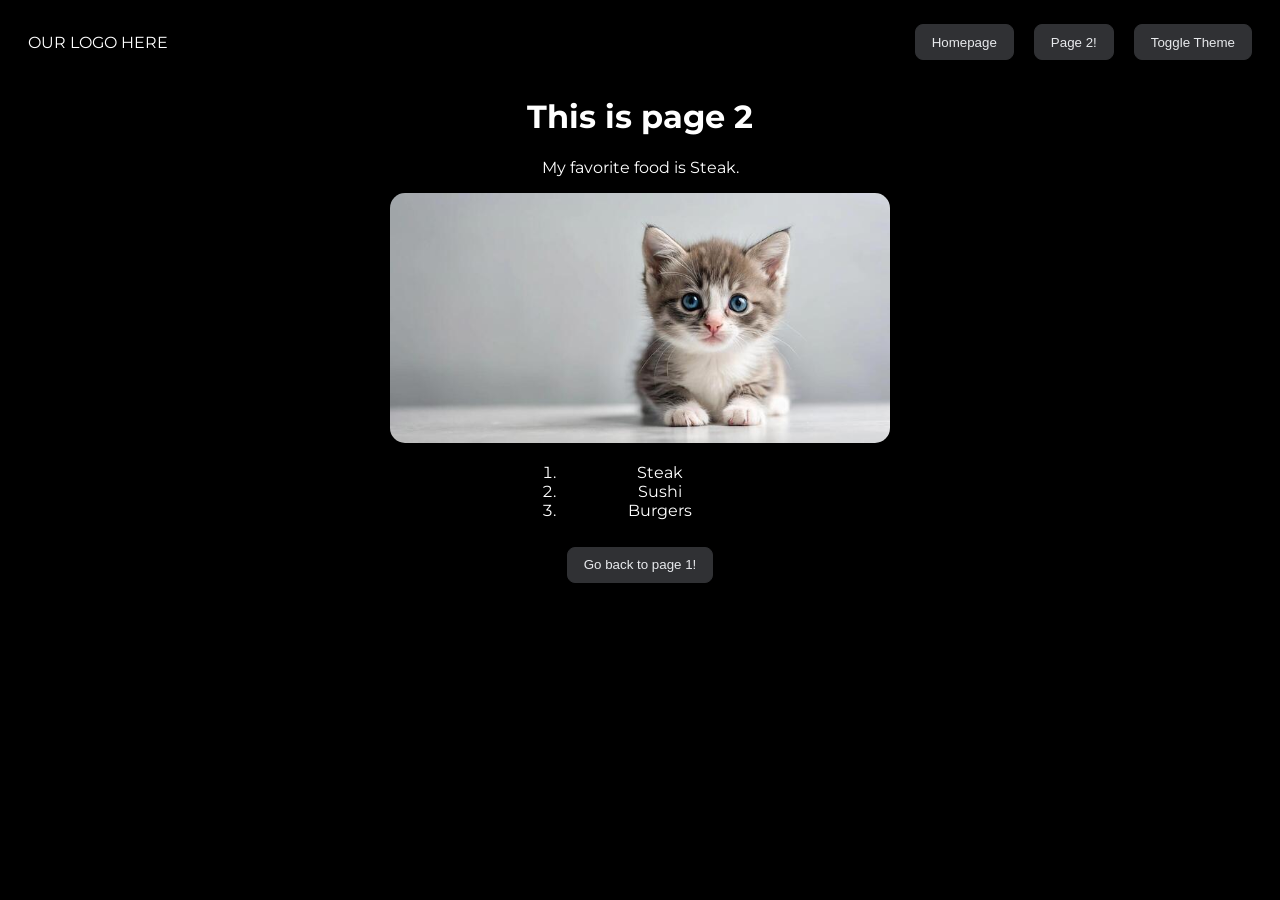
==== index2.html @ 09b5ce0d "First commit!" ====
<!doctype html>
<html>
  <head>
    <title>Food Page</title>
    <link rel="stylesheet" href="global.css" />
    <link rel="preconnect" href="https://fonts.googleapis.com" />
    <link rel="preconnect" href="https://fonts.gstatic.com" crossorigin />
    <link
      href="https://fonts.googleapis.com/css2?family=Montserrat:ital,wght@0,100..900;1,100..900&display=swap"
      rel="stylesheet"
    />
    <link
      href="https://fonts.googleapis.com/css2?family=Montserrat:ital,wght@0,100..900;1,100..900&display=swap"
      rel="stylesheet"
    />
    <script src="scripts.js"></script>
  </head>
  <body>
    <header>
      <div id="logo">OUR LOGO HERE</div>
      <nav>
        <ul>
          <li>
            <a href="index.html"><button class="button">Homepage</button></a>
          </li>
          <li>
            <a href="index2.html"><button class="button">Page 2!</button></a>
          </li>
          <li>
            <button class="button" id="theme-toggle">Toggle Theme</button>
          </li>
        </ul>
      </nav>
    </header>

    <div class="wrapping-div">
      <h1>This is page 2</h1>
      <p>My favorite food is Steak.</p>
      <img
        src="cute-curious-gray-and-white-kitten-in-a-long-shot-photo.jpg"
        alt="Beautiful puppy"
      />
      <ol>
        <li>Steak</li>
        <li>Sushi</li>
        <li>Burgers</li>
      </ol>
      <a href="index.html">
        <button class="button">Go back to page 1!</button>
      </a>
    </div>
  </body>
</html>
---- global.css ----
body {
  font-family: "Montserrat", sans-serif;
  font-optical-sizing: auto;
  color: white;
  background-color: black;
  padding: 0px 0px 50px 0px;
}

body.light {
  color: black;
  background-color: white;
}

.wrapping-div {
  text-align: center;
}

img {
  max-width: 500px;
  border-radius: 15px;
}

ol {
  max-width: 200px;
  margin: 1em auto;
}

.button {
  background-color: #303134;
  border: 1px solid #303134;
  border-radius: 8px;
  color: #e8eaed;
  margin: 11px 4px;
  padding: 0 16px;
  height: 36px;
  min-width: 54px;
  cursor: pointer;
}

.button:hover:not(:disabled) {
  box-shadow: 0 1px 3px rgba(23, 23, 23, 0.24);
  background-color: #303134;
  border: 1px solid #5f6368;
  color: #e8eaed;
}

.button:disabled {
  background-color: #1e1f21;
  color: #e8eaed70;
  cursor: not-allowed;
}

header {
  display: flex;
  justify-content: space-between;
  padding: 0px 20px;
}

#logo {
  display: flex;
  align-items: center;
}

nav ul {
  display: flex;
  flex-direction: row;
  list-style-type: none;
  gap: 20px;
}

nav ul li .button {
  margin: 0px;
}

.form {
  display: flex;
  flex-direction: column;
  max-width: 300px;
  margin: 0 auto;
  gap: 8px;
}
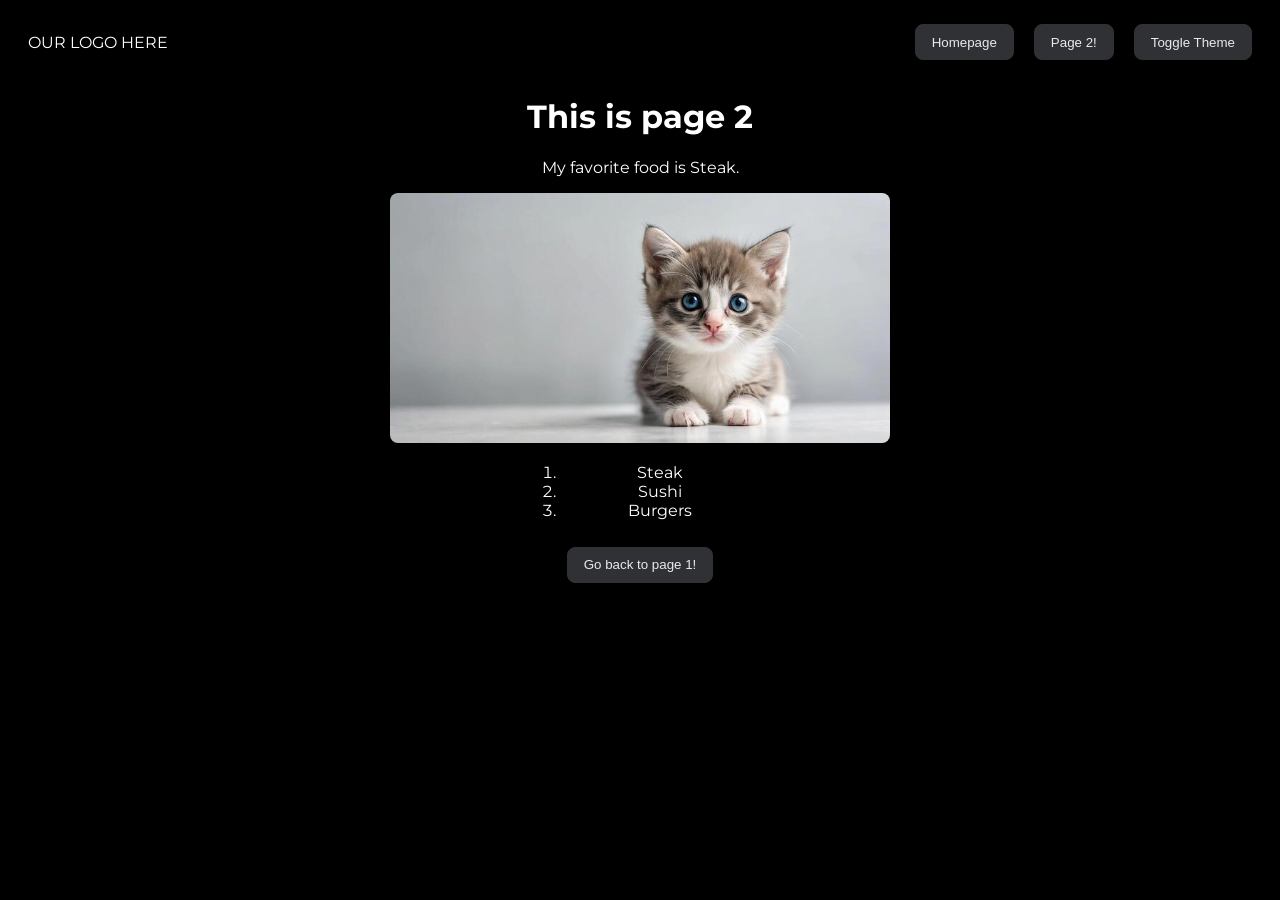
==== commit acc3902a: "added charset and viewport to page 2" ====
--- a/index2.html
+++ b/index2.html
@@ -9,6 +9,8 @@
       href="https://fonts.googleapis.com/css2?family=Montserrat:ital,wght@0,100..900;1,100..900&display=swap"
       rel="stylesheet"
     />
+    <meta charset="utf-8" />
+    <meta name="viewport" content="width=device-width, initial-scale=1" />
     <link
       href="https://fonts.googleapis.com/css2?family=Montserrat:ital,wght@0,100..900;1,100..900&display=swap"
       rel="stylesheet"
--- a/global.css
+++ b/global.css
@@ -17,7 +17,17 @@
 
 img {
   max-width: 500px;
-  border-radius: 15px;
+  border-radius: 8px;
+}
+
+@media (max-width: 480px) {
+  img {
+    max-width: 100%;
+  }
+
+  nav ul li:last-child {
+    display: none;
+  }
 }
 
 ol {
@@ -72,10 +82,30 @@
   margin: 0px;
 }
 
-.form {
+.form .filters {
   display: flex;
   flex-direction: column;
   max-width: 300px;
   margin: 0 auto;
   gap: 8px;
 }
+
+.form #list {
+  display: grid;
+  grid-template-columns: repeat(auto-fill, minmax(200px, 1fr));
+  gap: 16px;
+}
+
+.game_card {
+  border: solid white 1px;
+  border-radius: 8px;
+  padding-bottom: 15px;
+}
+
+.game_card .card_content {
+  padding: 0px 15px;
+}
+
+.form #list img {
+  max-width: 100%;
+}
